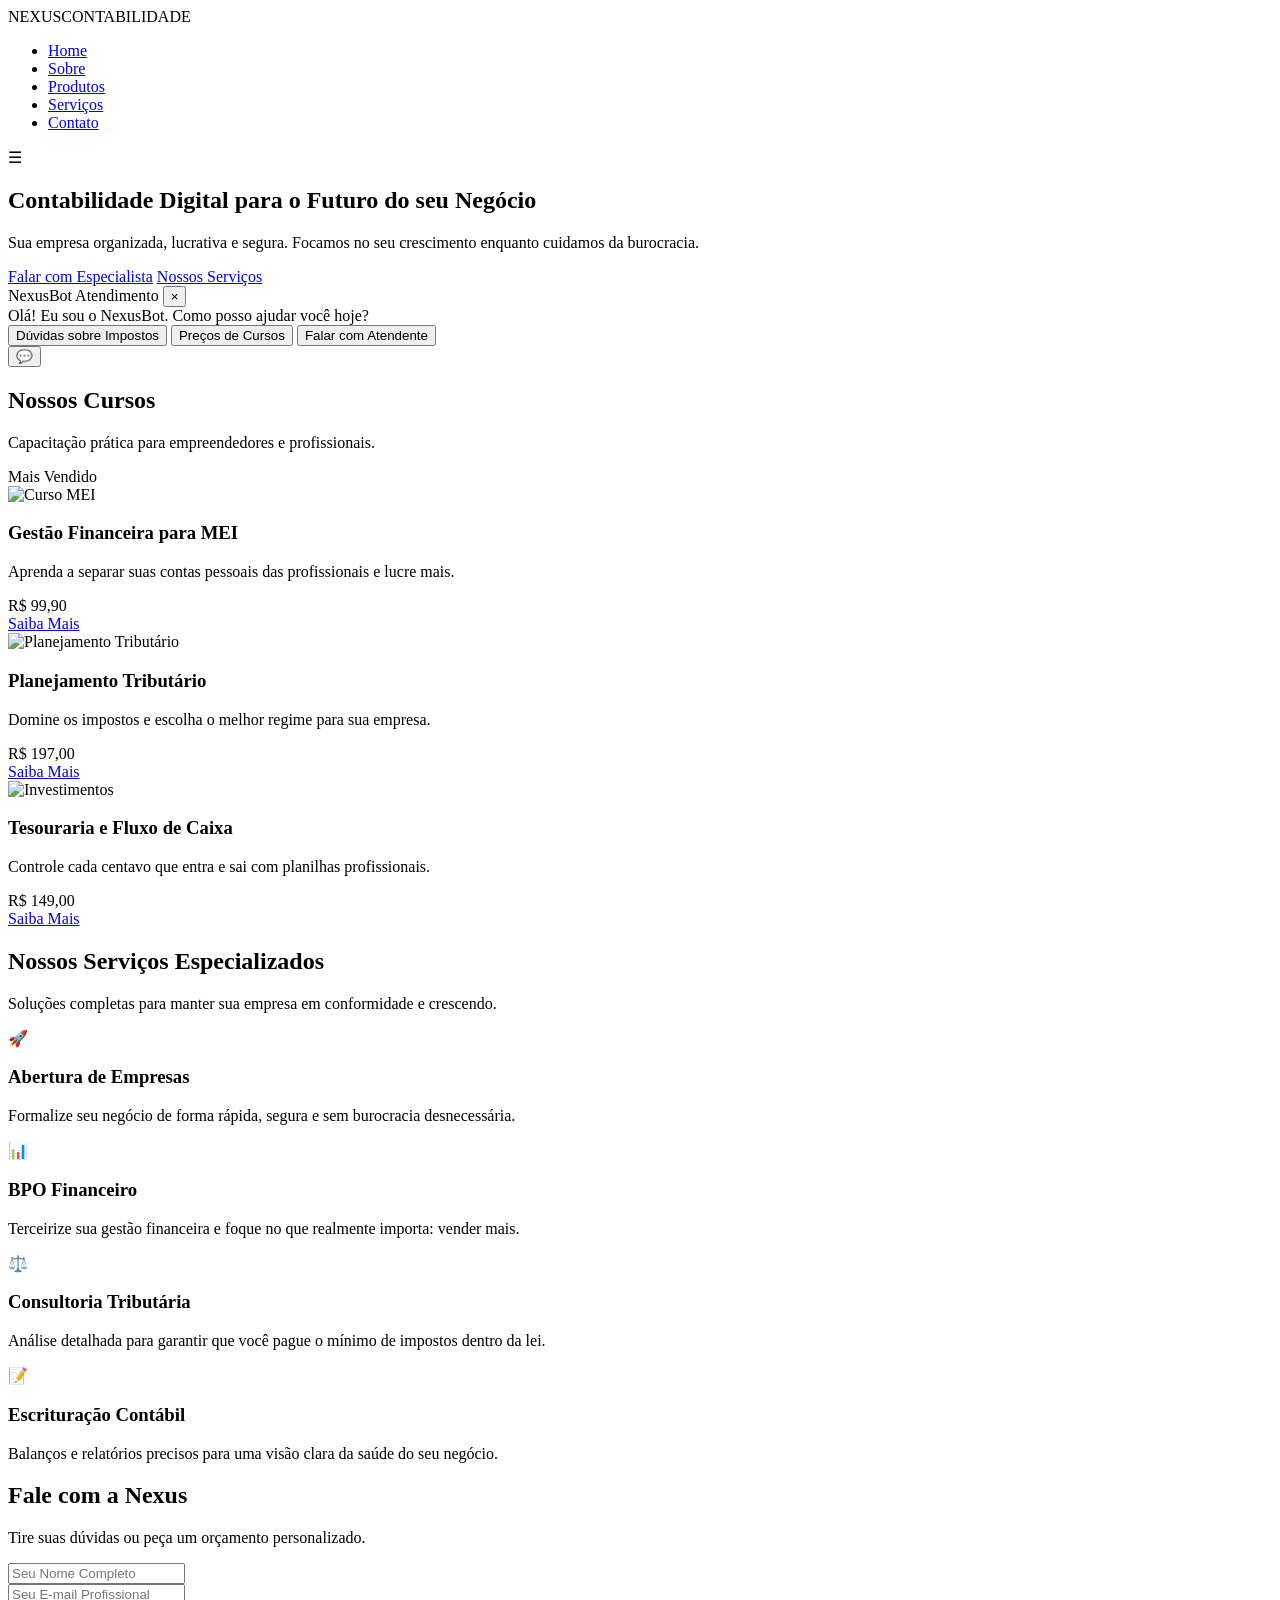
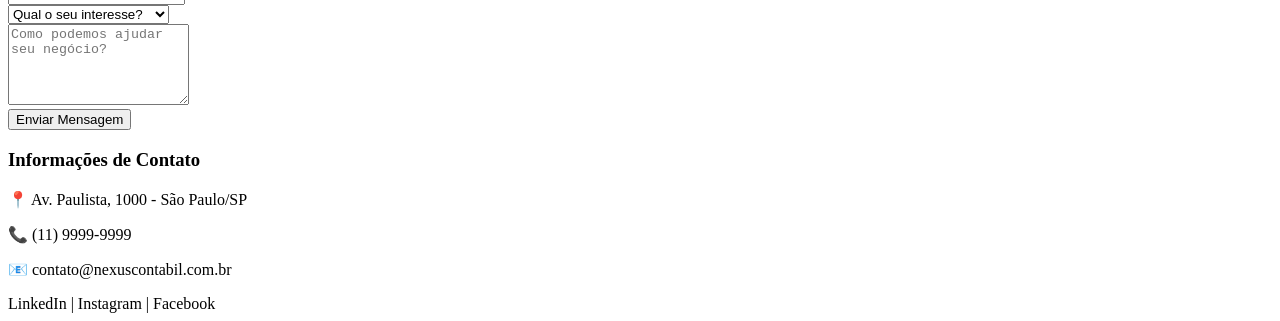
==== index.html @ 45bd4605 "Add files via upload" ====
<!DOCTYPE html>
<html lang="pt-br">

<head>
    <meta charset="UTF-8">
    <meta name="viewport" content="width=device-width, initial-scale=1.0">
    <title>Nexus Contabilidade Digital | Home</title>
    <link rel="stylesheet" href="css/style.css">
    <script src="https://kit.fontawesome.com/your-code.js" crossorigin="anonymous"></script>
</head>

<body>

    <header>
        <nav class="container">
            <div class="logo">NEXUS<span>CONTABILIDADE</span></div>
            <ul class="nav-links">
                <li><a href="index.html">Home</a></li>
                <li><a href="sobre.html">Sobre</a></li>
                <li><a href="produtos.html">Produtos</a></li>
                <li><a href="servicos.html">Serviços</a></li>
                <li><a href="contato.html">Contato</a></li>
            </ul>
            <div class="menu-toggle">☰</div>
        </nav>
    </header>

    <section class="hero">
        <div class="container hero-content">
            <h1>Contabilidade Digital para o Futuro do seu Negócio</h1>
            <p>Sua empresa organizada, lucrativa e segura. Focamos no seu crescimento enquanto cuidamos da burocracia.
            </p>
            <div class="cta-buttons">
                <a href="#contato" class="btn-primary">Falar com Especialista</a>
                <a href="#servicos" class="btn-secondary">Nossos Serviços</a>
            </div>
        </div>
    </section>

    <div id="chat-widget">
        <div id="chat-header">
            <span>NexusBot Atendimento</span>
            <button id="close-chat">×</button>
        </div>
        <div id="chat-body">
            <div class="msg bot">Olá! Eu sou o NexusBot. Como posso ajudar você hoje?</div>
        </div>
        <div id="chat-footer">
            <button onclick="botResponse('impostos')">Dúvidas sobre Impostos</button>
            <button onclick="botResponse('cursos')">Preços de Cursos</button>
            <button onclick="botResponse('atendente')">Falar com Atendente</button>
        </div>
    </div>
    <button id="open-chat">💬</button>
    <section class="products container" id="produtos">
        <div class="section-header">
            <h2>Nossos Cursos</h2>
            <p>Capacitação prática para empreendedores e profissionais.</p>
        </div>

        <div class="product-grid">
            <div class="product-card">
                <div class="product-badge">Mais Vendido</div>
                <img src="https://images.unsplash.com/photo-1554224155-6726b3ff858f?auto=format&fit=crop&w=400&q=80"
                    alt="Curso MEI">
                <div class="product-info">
                    <h3>Gestão Financeira para MEI</h3>
                    <p>Aprenda a separar suas contas pessoais das profissionais e lucre mais.</p>
                    <div class="price">R$ 99,90</div>
                    <a href="#" class="btn-product">Saiba Mais</a>
                </div>
            </div>

            <div class="product-card">
                <img src="https://images.unsplash.com/photo-1450101499163-c8848c66ca85?auto=format&fit=crop&w=400&q=80"
                    alt="Planejamento Tributário">
                <div class="product-info">
                    <h3>Planejamento Tributário</h3>
                    <p>Domine os impostos e escolha o melhor regime para sua empresa.</p>
                    <div class="price">R$ 197,00</div>
                    <a href="#" class="btn-product">Saiba Mais</a>
                </div>
            </div>

            <div class="product-card">
                <img src="https://images.unsplash.com/photo-1460925895917-afdab827c52f?auto=format&fit=crop&w=400&q=80"
                    alt="Investimentos">
                <div class="product-info">
                    <h3>Tesouraria e Fluxo de Caixa</h3>
                    <p>Controle cada centavo que entra e sai com planilhas profissionais.</p>
                    <div class="price">R$ 149,00</div>
                    <a href="#" class="btn-product">Saiba Mais</a>
                </div>
            </div>
        </div>
    </section>
    <section class="services" id="servicos">
        <div class="container">
            <div class="section-header">
                <h2>Nossos Serviços Especializados</h2>
                <p>Soluções completas para manter sua empresa em conformidade e crescendo.</p>
            </div>

            <div class="service-list">
                <div class="service-item">
                    <div class="service-icon">🚀</div>
                    <h3>Abertura de Empresas</h3>
                    <p>Formalize seu negócio de forma rápida, segura e sem burocracia desnecessária.</p>
                </div>

                <div class="service-item">
                    <div class="service-icon">📊</div>
                    <h3>BPO Financeiro</h3>
                    <p>Terceirize sua gestão financeira e foque no que realmente importa: vender mais.</p>
                </div>

                <div class="service-item">
                    <div class="service-icon">⚖️</div>
                    <h3>Consultoria Tributária</h3>
                    <p>Análise detalhada para garantir que você pague o mínimo de impostos dentro da lei.</p>
                </div>

                <div class="service-item">
                    <div class="service-icon">📝</div>
                    <h3>Escrituração Contábil</h3>
                    <p>Balanços e relatórios precisos para uma visão clara da saúde do seu negócio.</p>
                </div>
            </div>
        </div>
    </section>
    <section class="contact container" id="contato">
        <div class="section-header">
            <h2>Fale com a Nexus</h2>
            <p>Tire suas dúvidas ou peça um orçamento personalizado.</p>
        </div>

        <div class="contact-wrapper">
            <form id="contact-form">
                <div class="form-group">
                    <input type="text" id="name" placeholder="Seu Nome Completo" required>
                </div>
                <div class="form-group">
                    <input type="email" id="email" placeholder="Seu E-mail Profissional" required>
                </div>
                <div class="form-group">
                    <select id="subject">
                        <option value="">Qual o seu interesse?</option>
                        <option value="contabilidade">Serviços Contábeis</option>
                        <option value="cursos">Cursos e Treinamentos</option>
                        <option value="outro">Outros Assuntos</option>
                    </select>
                </div>
                <div class="form-group">
                    <textarea id="message" rows="5" placeholder="Como podemos ajudar seu negócio?" required></textarea>
                </div>
                <button type="submit" class="btn-submit">Enviar Mensagem</button>
            </form>

            <div class="contact-info">
                <h3>Informações de Contato</h3>
                <p>📍 Av. Paulista, 1000 - São Paulo/SP</p>
                <p>📞 (11) 9999-9999</p>
                <p>📧 contato@nexuscontabil.com.br</p>
                <div class="social-links">
                    <span>LinkedIn</span> | <span>Instagram</span> | <span>Facebook</span>
                </div>
            </div>
        </div>
    </section>

    <script src="js/script.js"></script>
</body>

</html>
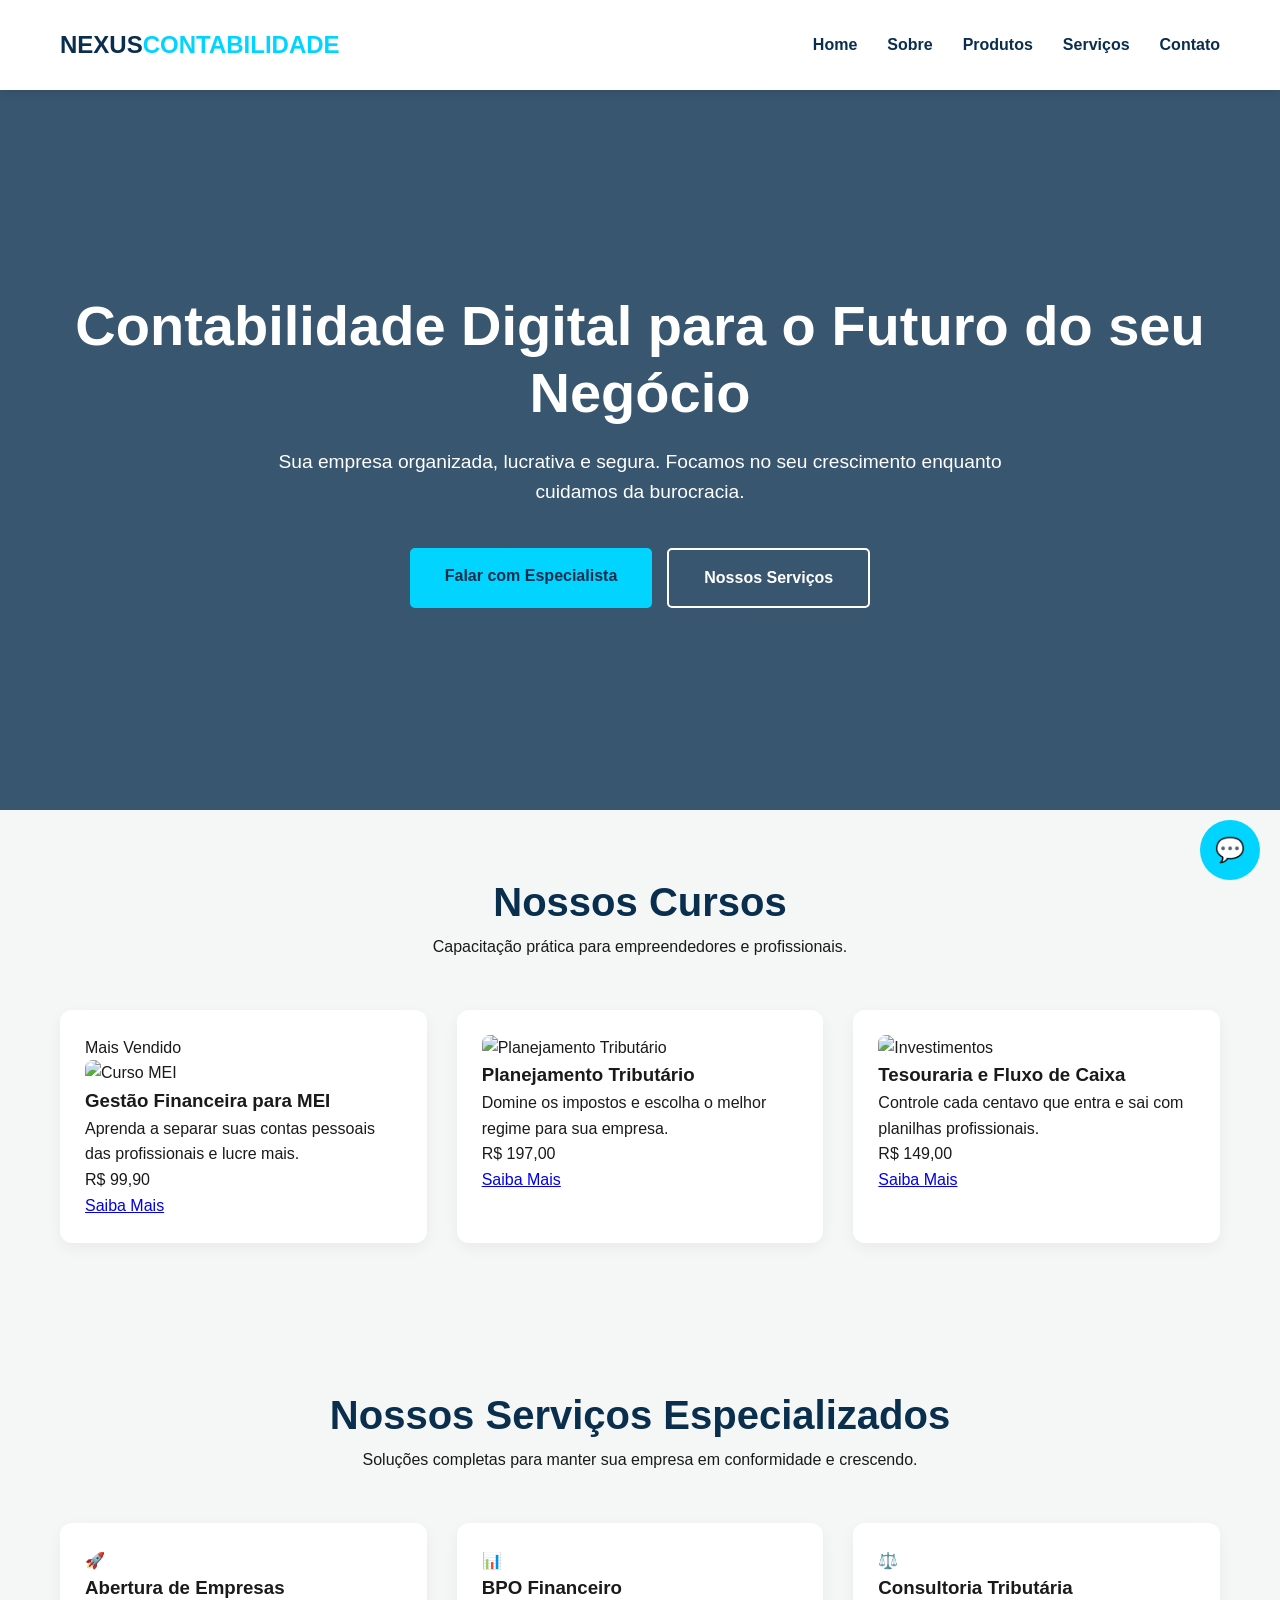
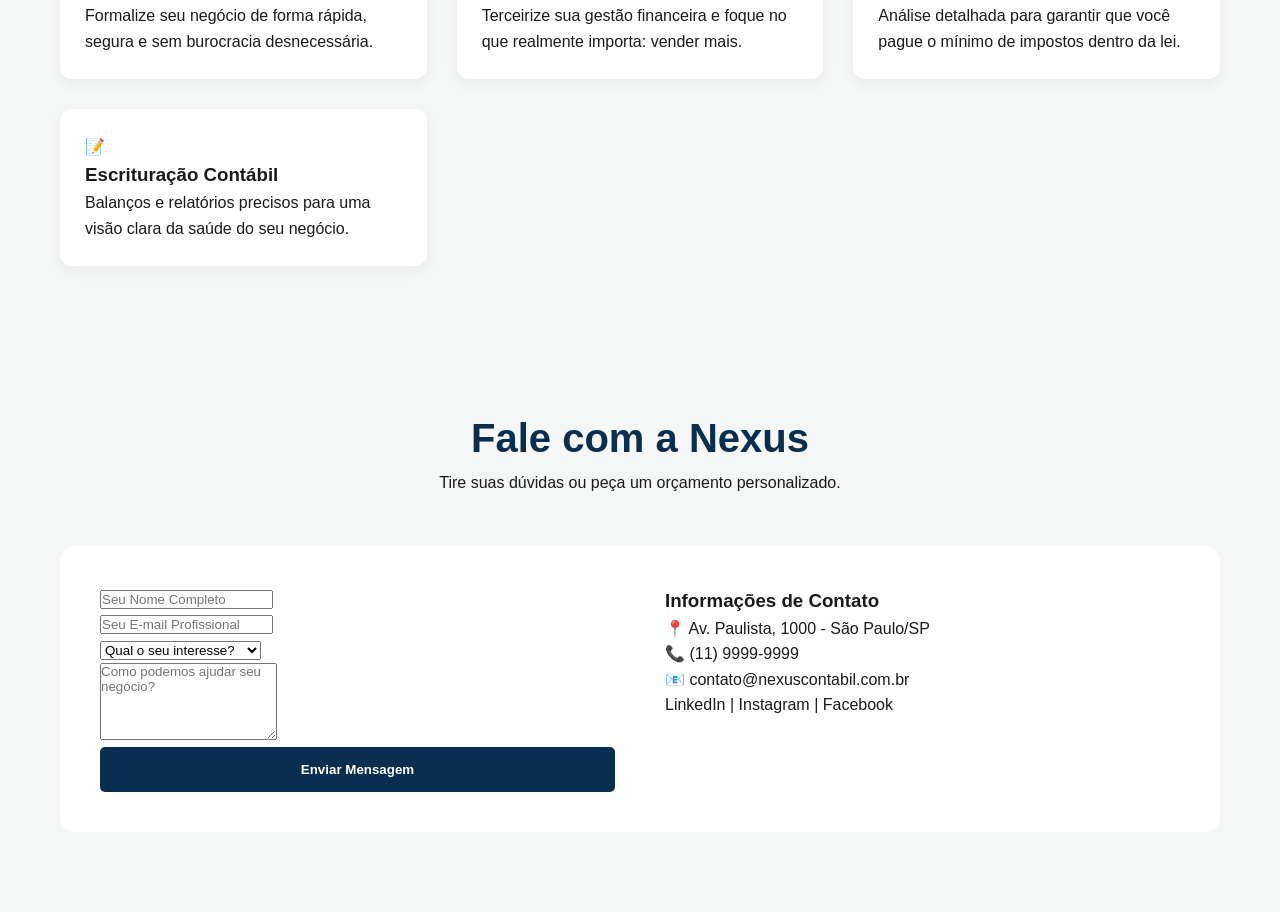
==== commit 34e2d368: "Add files via upload" ====
--- a/index.html
+++ b/index.html
@@ -14,6 +14,13 @@
     <header>
         <nav class="container">
             <div class="logo">NEXUS<span>CONTABILIDADE</span></div>
+
+            <div class="menu-toggle" id="mobile-menu">
+                <span class="bar"></span>
+                <span class="bar"></span>
+                <span class="bar"></span>
+            </div>
+
             <ul class="nav-links">
                 <li><a href="index.html">Home</a></li>
                 <li><a href="sobre.html">Sobre</a></li>
@@ -21,7 +28,6 @@
                 <li><a href="servicos.html">Serviços</a></li>
                 <li><a href="contato.html">Contato</a></li>
             </ul>
-            <div class="menu-toggle">☰</div>
         </nav>
     </header>
 
--- a/css/style.css
+++ b/css/style.css
@@ -0,0 +1,292 @@
+/* --- VARIÁVEIS E RESET --- */
+:root {
+    --primary: #0a2e4e;
+    --secondary: #00d4ff;
+    --light: #f4f7f6;
+    --dark: #1a1a1a;
+    --white: #ffffff;
+}
+
+* {
+    margin: 0;
+    padding: 0;
+    box-sizing: border-box;
+    font-family: 'Segoe UI', Tahoma, Geneva, Verdana, sans-serif;
+}
+
+body {
+    background: var(--light);
+    color: var(--dark);
+    line-height: 1.6;
+    overflow-x: hidden; /* Evita scroll lateral indesejado */
+}
+
+.container {
+    max-width: 1200px;
+    margin: auto;
+    padding: 0 20px;
+}
+
+/* --- HEADER E NAVEGAÇÃO --- */
+header {
+    background: var(--white);
+    padding: 15px 0;
+    position: sticky;
+    top: 0;
+    z-index: 1000;
+    box-shadow: 0 2px 10px rgba(0, 0, 0, 0.1);
+}
+
+nav {
+    display: flex;
+    justify-content: space-between;
+    align-items: center;
+    height: 60px;
+}
+
+.logo {
+    font-weight: bold;
+    font-size: 1.5rem;
+    color: var(--primary);
+    text-transform: uppercase;
+}
+
+.logo span {
+    color: var(--secondary);
+}
+
+.nav-links {
+    display: flex;
+    list-style: none;
+    gap: 30px;
+    transition: 0.4s ease;
+}
+
+.nav-links a {
+    text-decoration: none;
+    color: var(--primary);
+    font-weight: 600;
+    font-size: 1rem;
+    transition: 0.3s;
+}
+
+.nav-links a:hover {
+    color: var(--secondary);
+}
+
+/* Menu Hambúrguer (Escondido no Desktop) */
+.menu-toggle {
+    display: none;
+    cursor: pointer;
+    flex-direction: column;
+    gap: 5px;
+}
+
+.bar {
+    width: 28px;
+    height: 3px;
+    background-color: var(--primary);
+    transition: 0.3s;
+}
+
+/* --- HERO SECTION --- */
+.hero {
+    background: linear-gradient(rgba(10, 46, 78, 0.8), rgba(10, 46, 78, 0.8)), 
+                url('https://images.unsplash.com/photo-1454165833767-02750865a8a1?auto=format&fit=crop&w=1350&q=80');
+    background-size: cover;
+    background-position: center;
+    color: var(--white);
+    min-height: 80vh;
+    display: flex;
+    align-items: center;
+    text-align: center;
+}
+
+.hero h1 {
+    font-size: 3.5rem;
+    margin-bottom: 20px;
+    line-height: 1.2;
+}
+
+.hero p {
+    font-size: 1.2rem;
+    max-width: 800px;
+    margin: 0 auto 40px;
+}
+
+.cta-buttons {
+    display: flex;
+    justify-content: center;
+    gap: 15px;
+    flex-wrap: wrap;
+}
+
+.btn-primary, .btn-secondary {
+    padding: 15px 35px;
+    text-decoration: none;
+    border-radius: 5px;
+    font-weight: bold;
+    transition: 0.3s;
+}
+
+.btn-primary {
+    background: var(--secondary);
+    color: var(--primary);
+}
+
+.btn-secondary {
+    border: 2px solid var(--white);
+    color: var(--white);
+}
+
+.btn-primary:hover { opacity: 0.9; }
+.btn-secondary:hover { background: var(--white); color: var(--primary); }
+
+/* --- SEÇÕES GERAIS (Produtos, Serviços, Sobre) --- */
+.section-header {
+    text-align: center;
+    margin-bottom: 50px;
+    padding: 60px 0 0;
+}
+
+.section-header h2 {
+    font-size: 2.5rem;
+    color: var(--primary);
+}
+
+.product-grid, .service-list, .values-grid {
+    display: grid;
+    grid-template-columns: repeat(auto-fit, minmax(300px, 1fr));
+    gap: 30px;
+    padding-bottom: 80px;
+}
+
+/* Cards */
+.product-card, .service-item, .value-item {
+    background: var(--white);
+    padding: 25px;
+    border-radius: 12px;
+    box-shadow: 0 5px 15px rgba(0,0,0,0.05);
+    transition: 0.3s;
+}
+
+.product-card:hover, .service-item:hover {
+    transform: translateY(-10px);
+}
+
+.product-card img {
+    width: 100%;
+    height: 200px;
+    object-fit: cover;
+    border-radius: 8px;
+}
+
+/* --- FORMULÁRIOS --- */
+.contact-wrapper {
+    display: grid;
+    grid-template-columns: 1fr 1fr;
+    gap: 50px;
+    background: var(--white);
+    padding: 40px;
+    border-radius: 15px;
+    margin-bottom: 80px;
+}
+
+.btn-submit {
+    width: 100%;
+    background: var(--primary);
+    color: var(--white);
+    padding: 15px;
+    border: none;
+    border-radius: 5px;
+    font-weight: bold;
+    cursor: pointer;
+}
+
+/* --- CHAT WIDGET --- */
+#open-chat {
+    position: fixed;
+    bottom: 20px;
+    right: 20px;
+    width: 60px;
+    height: 60px;
+    border-radius: 50%;
+    background: var(--secondary);
+    border: none;
+    font-size: 24px;
+    cursor: pointer;
+    z-index: 2000;
+}
+
+#chat-widget {
+    position: fixed;
+    bottom: 90px;
+    right: 20px;
+    width: 320px;
+    background: var(--white);
+    border-radius: 10px;
+    box-shadow: 0 5px 25px rgba(0,0,0,0.2);
+    display: none;
+    flex-direction: column;
+    z-index: 2000;
+}
+
+/* --- RESPONSIVIDADE (O SEGREDO DO MENU) --- */
+
+/* Tablet e Mobile (Até 992px) */
+@media (max-width: 992px) {
+    .menu-toggle {
+        display: flex; /* Mostra o hambúrguer */
+    }
+
+    .nav-links {
+        position: fixed;
+        top: 90px; /* Abaixo do header */
+        left: -100%; /* Escondido na lateral */
+        flex-direction: column;
+        background: var(--white);
+        width: 100%;
+        height: calc(100vh - 90px);
+        text-align: center;
+        padding: 50px 0;
+        box-shadow: 0 10px 10px rgba(0,0,0,0.1);
+        z-index: 999;
+    }
+
+    .nav-links.active {
+        left: 0 !important; /* Entra na tela ao clicar */
+    }
+
+    .nav-links li {
+        margin: 15px 0;
+    }
+
+    .nav-links a {
+        font-size: 1.5rem;
+    }
+
+    /* Ajustes de Grid para Tablet */
+    .contact-wrapper, .about-content, .service-box {
+        grid-template-columns: 1fr;
+        gap: 30px;
+    }
+}
+
+/* Mobile (Até 768px) */
+@media (max-width: 768px) {
+    .hero h1 {
+        font-size: 2.2rem;
+    }
+    
+    .hero p {
+        font-size: 1rem;
+    }
+
+    .section-header h2 {
+        font-size: 1.8rem;
+    }
+
+    .hero {
+        padding: 60px 15px;
+    }
+}
